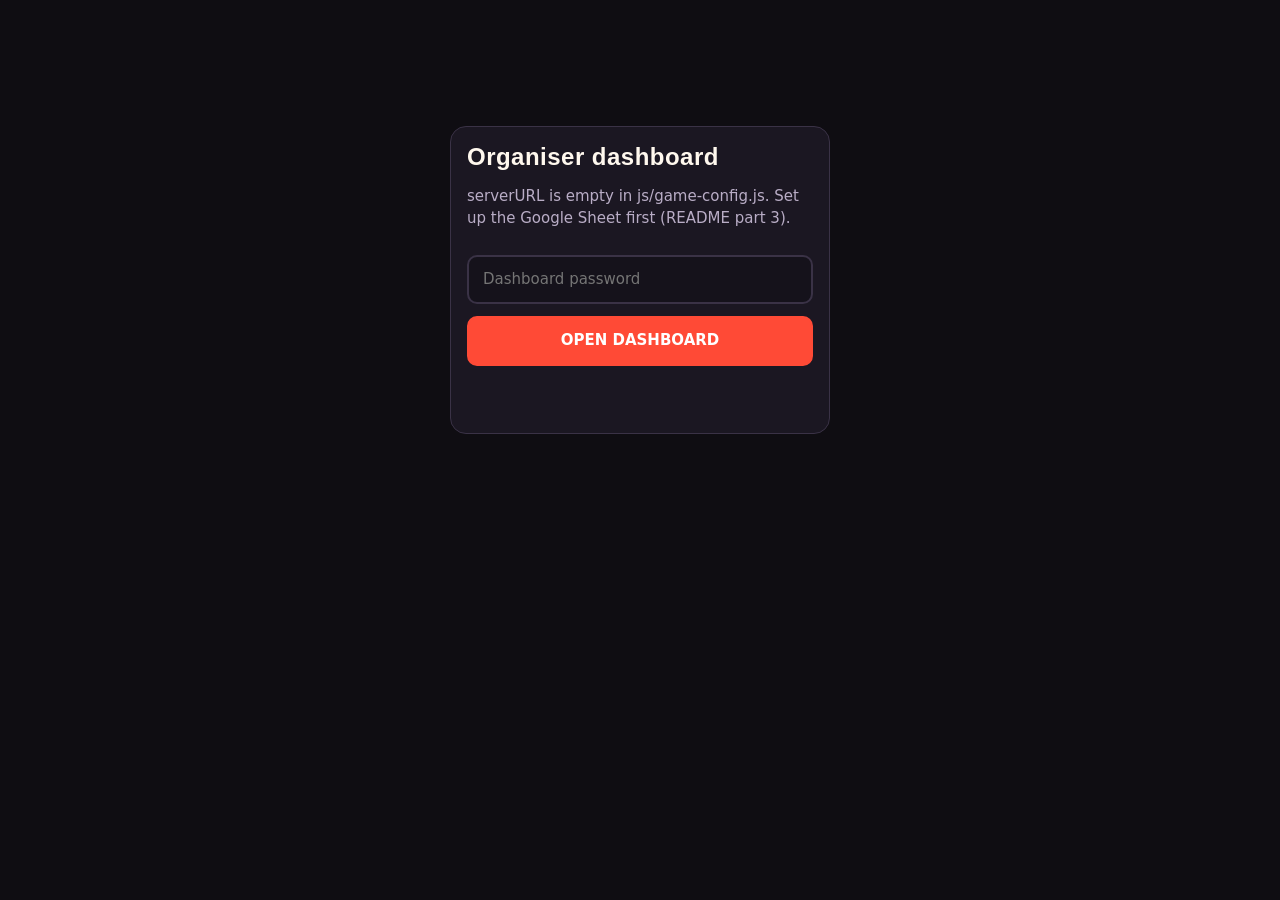
==== dashboard.html @ 699e2e3f "Add files via upload" ====
<!DOCTYPE html>
<html lang="en">
<head>
  <meta charset="utf-8">
  <meta name="viewport" content="width=device-width, initial-scale=1">
  <meta name="robots" content="noindex">
  <title>Organiser Dashboard</title>
  <style>
    /* =================================================================
       DASHBOARD.HTML — for organisers only. Shows players, times,
       activity and photos live from your Google Sheet.
       You don't need to edit this file.
       ================================================================= */
    :root {
      --bg: #0f0d12; --card: #1b1722; --card2: #221d2b; --line: #3a3246;
      --text: #fff8ee; --muted: #b9adc6; --red: #ff4a36; --gold: #ffc83a;
      --teal: #2fd6c0; --ok: #3ddc84; --warn: #ff9f43;
      --head: 'Arial Black', 'Helvetica Neue', Arial, sans-serif;
      --font: system-ui, -apple-system, 'Segoe UI', Roboto, Arial, sans-serif;
    }
    * { box-sizing: border-box; }
    [hidden] { display: none !important; }
    body { margin: 0; background: var(--bg); color: var(--text); font: 500 15px/1.45 var(--font); }
    .wrap { max-width: 1400px; margin: 0 auto; padding: 18px 16px 60px; }
    h1 { font: 900 1.5rem var(--head); margin: 0; letter-spacing: .02em; }
    h2 { font: 900 .85rem var(--head); letter-spacing: .1em; text-transform: uppercase; color: var(--gold); margin: 0 0 12px; }
    button, select, input { font: inherit; color: inherit; }
    .btn { cursor: pointer; border: 2px solid var(--line); background: var(--card2); border-radius: 10px; padding: 8px 14px; font-weight: 800; }
    .btn.primary { background: var(--red); border-color: var(--red); color: #fff; }
    .muted { color: var(--muted); }
    .card { background: var(--card); border: 1px solid var(--line); border-radius: 16px; padding: 16px; min-width: 0; }

    /* top bar */
    .top { display: flex; flex-wrap: wrap; align-items: center; gap: 12px; justify-content: space-between; margin-bottom: 16px; }
    .top .sub { color: var(--muted); font-size: .9rem; }
    .tools { display: flex; flex-wrap: wrap; gap: 8px; align-items: center; }
    .live { display: inline-flex; align-items: center; gap: 8px; font-weight: 800; font-size: .9rem; color: var(--muted); }
    .dot { width: 10px; height: 10px; border-radius: 50%; background: var(--muted); }
    .live.on .dot { background: var(--ok); box-shadow: 0 0 0 0 rgba(61, 220, 132, .6); animation: ping 2s infinite; }
    .live.err .dot { background: var(--red); }
    @keyframes ping { 0% { box-shadow: 0 0 0 0 rgba(61,220,132,.6); } 80%, 100% { box-shadow: 0 0 0 10px rgba(61,220,132,0); } }
    label.tog { display: inline-flex; gap: 6px; align-items: center; font-size: .9rem; color: var(--muted); cursor: pointer; }

    /* stat tiles */
    .stats { display: grid; grid-template-columns: repeat(4, minmax(0, 1fr)); gap: 12px; margin-bottom: 16px; }
    .stat .v { font: 900 2.1rem/1.1 var(--head); font-variant-numeric: tabular-nums; }
    .stat .k { color: var(--muted); font-size: .8rem; font-weight: 800; letter-spacing: .08em; text-transform: uppercase; }

    /* layout */
    .grid { display: grid; grid-template-columns: minmax(0, 2fr) minmax(0, 1fr); gap: 16px; margin-bottom: 16px; align-items: start; }
    .stack { display: grid; gap: 16px; min-width: 0; }

    /* tables */
    .tbl-wrap { overflow-x: auto; }
    table { width: 100%; border-collapse: collapse; font-size: .92rem; }
    th { text-align: left; font-size: .72rem; letter-spacing: .08em; text-transform: uppercase; color: var(--muted); padding: 6px 10px; border-bottom: 1px solid var(--line); white-space: nowrap; }
    td { padding: 10px; border-bottom: 1px solid #2a2433; vertical-align: middle; }
    tr:last-child td { border-bottom: 0; }
    td.num { font-variant-numeric: tabular-nums; white-space: nowrap; font-weight: 800; }
    .name { font-weight: 800; }
    .phone { color: var(--muted); font-size: .82rem; }
    .pbar { height: 6px; background: var(--line); border-radius: 99px; overflow: hidden; margin-top: 5px; min-width: 90px; }
    .pbar i { display: block; height: 100%; background: var(--teal); border-radius: 99px; }
    .tag { display: inline-block; font-size: .72rem; font-weight: 900; letter-spacing: .06em; padding: 3px 8px; border-radius: 99px; background: var(--card2); border: 1px solid var(--line); white-space: nowrap; }
    .tag.race { color: var(--teal); border-color: rgba(47,214,192,.4); }
    .tag.done { color: var(--ok); border-color: rgba(61,220,132,.4); }
    .tag.check { color: var(--warn); border-color: rgba(255,159,67,.5); }
    .tag.test { color: var(--muted); }
    .stale { color: var(--warn); font-weight: 800; }
    .medal { font-size: 1.3rem; }
    .lb tr.top td { background: rgba(255, 200, 58, .06); }

    /* activity */
    .feed { list-style: none; margin: 0; padding: 0; max-height: 640px; overflow-y: auto; }
    .feed li { display: grid; grid-template-columns: 64px minmax(0, 1fr); gap: 10px; padding: 9px 0; border-bottom: 1px solid #2a2433; font-size: .9rem; }
    .feed li:last-child { border-bottom: 0; }
    .feed .t { color: var(--muted); font-variant-numeric: tabular-nums; font-size: .82rem; padding-top: 1px; }
    .feed .w b { font-weight: 800; }
    .feed li.fin .w { color: var(--ok); }
    .feed li.photo-ev .w { color: var(--gold); }

    /* photos */
    .photos-head { display: flex; flex-wrap: wrap; gap: 10px; justify-content: space-between; align-items: center; margin-bottom: 12px; }
    .photos-head h2 { margin: 0; }
    select { background: var(--card2); border: 2px solid var(--line); border-radius: 10px; padding: 7px 10px; }
    .pics { display: grid; grid-template-columns: repeat(auto-fill, minmax(170px, 1fr)); gap: 12px; }
    .pic { background: var(--card2); border: 1px solid var(--line); border-radius: 12px; overflow: hidden; cursor: zoom-in; padding: 0; text-align: left; }
    .pic img { display: block; width: 100%; aspect-ratio: 3 / 4; object-fit: cover; background: #000; }
    .pic .cap { padding: 8px 10px; font-size: .8rem; }
    .pic .cap b { display: block; font-size: .85rem; white-space: nowrap; overflow: hidden; text-overflow: ellipsis; }
    .pic .cap span { color: var(--muted); display: block; white-space: nowrap; overflow: hidden; text-overflow: ellipsis; }
    .empty { color: var(--muted); padding: 18px 4px; text-align: center; grid-column: 1 / -1; }

    /* lightbox */
    .lightbox { position: fixed; inset: 0; background: rgba(0,0,0,.88); z-index: 50; display: flex; flex-direction: column; align-items: center; justify-content: center; padding: 16px; gap: 12px; }
    .lightbox img { max-width: 100%; max-height: calc(100vh - 140px); border-radius: 10px; }
    .lightbox .row { display: flex; gap: 10px; flex-wrap: wrap; justify-content: center; align-items: center; }
    .lightbox a { color: var(--gold); font-weight: 800; }

    /* login */
    .login { max-width: 380px; margin: 12vh auto 0; }
    .login input { width: 100%; padding: 12px 14px; border-radius: 10px; border: 2px solid var(--line); background: #15121b; margin: 10px 0 12px; }
    .login .btn { width: 100%; padding: 12px; }
    .err { color: var(--red); font-weight: 800; min-height: 1.4em; }

    @media (max-width: 1000px) { .grid { grid-template-columns: minmax(0, 1fr); } .feed { max-height: 380px; } }
    @media (max-width: 620px) {
      .stats { grid-template-columns: repeat(2, minmax(0, 1fr)); }
      .stat .v { font-size: 1.7rem; }
      .hide-sm { display: none; }
      .pics { grid-template-columns: repeat(2, minmax(0, 1fr)); }
    }
  </style>
</head>
<body>
<div class="wrap">

  <!-- password screen -->
  <div class="login card" id="login" hidden>
    <h1>Organiser dashboard</h1>
    <p class="muted" id="loginSub">Enter the dashboard password (it's set in the Google script).</p>
    <input type="password" id="pw" autocomplete="current-password" placeholder="Dashboard password">
    <button class="btn primary" id="pwBtn" type="button">OPEN DASHBOARD</button>
    <p class="err" id="pwErr"></p>
  </div>

  <!-- dashboard -->
  <div id="dash" hidden>
    <div class="top">
      <div>
        <h1 id="title">Organiser dashboard</h1>
        <div class="sub">Live from your Google Sheet · refreshes every 15 seconds</div>
      </div>
      <div class="tools">
        <span class="live" id="live"><span class="dot"></span><span id="liveTxt">Connecting…</span></span>
        <label class="tog"><input type="checkbox" id="showTest"> Show test players</label>
        <button class="btn" id="refresh" type="button">↻ Refresh</button>
        <button class="btn" id="logout" type="button">Lock</button>
      </div>
    </div>

    <div class="stats">
      <div class="card stat"><div class="k">Signed up</div><div class="v" id="sSigned">–</div></div>
      <div class="card stat"><div class="k">On the course</div><div class="v" id="sRacing">–</div></div>
      <div class="card stat"><div class="k">Finished</div><div class="v" id="sDone">–</div></div>
      <div class="card stat"><div class="k">Photos received</div><div class="v" id="sPhotos">–</div></div>
    </div>

    <div class="grid">
      <div class="stack">
        <div class="card">
          <h2>🏆 Leaderboard</h2>
          <div class="tbl-wrap"><table class="lb">
            <thead><tr><th>Place</th><th>Name</th><th>Time</th><th class="hide-sm">Finished at</th></tr></thead>
            <tbody id="lbBody"></tbody>
          </table></div>
        </div>
        <div class="card">
          <h2>Participants</h2>
          <div class="tbl-wrap"><table>
            <thead><tr><th>Name</th><th>Now at</th><th>Last update</th><th>Time</th><th class="hide-sm">Started</th><th>Status</th></tr></thead>
            <tbody id="pBody"></tbody>
          </table></div>
        </div>
      </div>
      <div class="card">
        <h2>Live activity</h2>
        <ul class="feed" id="feed"></ul>
      </div>
    </div>

    <div class="card">
      <div class="photos-head">
        <h2>📸 Photos (newest first)</h2>
        <select id="picFilter"><option value="">Everyone</option></select>
      </div>
      <div class="pics" id="pics"></div>
    </div>
  </div>
</div>

<div class="lightbox" id="lightbox" hidden>
  <img id="lbImg" alt="">
  <div class="row"><span id="lbCap"></span><a id="lbLink" href="#" target="_blank" rel="noopener">Open in Google Drive ↗</a><button class="btn" id="lbClose" type="button">Close ✕</button></div>
</div>

<script src="js/game-config.js"></script>
<script>
(function () {
  'use strict';
  var C = (typeof GAME_CONFIG !== 'undefined') ? GAME_CONFIG : {};
  var STEPS = C.steps || [];
  var KEY_STORE = 'krr_dash_key', TEST_STORE = 'krr_dash_test';
  var key = '', data = null, offset = 0, timer = null, tickTimer = null;

  function $(id) { return document.getElementById(id); }
  function esc(s) { return String(s == null ? '' : s).replace(/[&<>"']/g, function (c) { return { '&': '&amp;', '<': '&lt;', '>': '&gt;', '"': '&quot;', "'": '&#39;' }[c]; }); }
  function store(k, v) { try { if (v === undefined) return localStorage.getItem(k); if (v === null) localStorage.removeItem(k); else localStorage.setItem(k, v); } catch (e) { return null; } }
  function pad(n) { return String(n).padStart(2, '0'); }
  function dur(ms) { var t = Math.max(0, Math.floor(ms / 1000)), h = Math.floor(t / 3600), m = Math.floor(t % 3600 / 60), s = t % 60; return (h ? h + ':' + pad(m) : m) + ':' + pad(s); }
  function clock(ms) { if (!ms) return '–'; var d = new Date(ms), h = d.getHours(); return (h % 12 || 12) + ':' + pad(d.getMinutes()) + ':' + pad(d.getSeconds()) + ' ' + (h >= 12 ? 'PM' : 'AM'); }
  function ago(ms) { var s = Math.max(0, Math.round((now() - ms) / 1000)); if (s < 60) return s + 's ago'; if (s < 3600) return Math.floor(s / 60) + ' min ago'; return Math.floor(s / 3600) + ' h ' + Math.floor(s % 3600 / 60) + ' min ago'; }
  function now() { return Date.now() + offset; }
  function ordinal(n) { var s = (n % 100 >= 11 && n % 100 <= 13) ? 'th' : ({ 1: 'st', 2: 'nd', 3: 'rd' }[n % 10] || 'th'); return n + s; }
  function stepTitle(id) { for (var i = 0; i < STEPS.length; i++) if (STEPS[i].id === id) return STEPS[i].title || id; return id; }
  function thumb(id, w) { return 'https://drive.google.com/thumbnail?id=' + encodeURIComponent(id) + '&sz=w' + (w || 500); }
  function isTest(p) { return p.id.indexOf('TEST-') === 0; }
  function showTest() { return $('showTest').checked; }

  document.title = 'Dashboard — ' + (C.eventName || 'Hunt');
  $('title').textContent = (C.eventName || 'Hunt') + ' — organiser dashboard';

  /* ---------- password ---------- */
  function showLogin(msg) {
    $('dash').hidden = true; $('login').hidden = false;
    $('pwErr').textContent = msg || '';
    if (!C.serverURL) {
      $('loginSub').textContent = 'serverURL is empty in js/game-config.js. Set up the Google Sheet first (README part 3).';
      $('pw').disabled = true; $('pwBtn').disabled = true;
    }
    $('pw').focus();
  }
  $('pwBtn').addEventListener('click', function () {
    key = $('pw').value.trim(); if (!key) return;
    $('pwBtn').disabled = true; $('pwErr').textContent = '';
    load().then(function () { store(KEY_STORE, key); start(); }, function (e) {
      $('pwErr').textContent = e.message === 'key' ? 'Wrong password.' : 'Couldn\'t reach the Google Sheet. Check serverURL and your internet.';
    }).then(function () { $('pwBtn').disabled = false; });
  });
  $('pw').addEventListener('keydown', function (e) { if (e.key === 'Enter') $('pwBtn').click(); });
  $('logout').addEventListener('click', function () { store(KEY_STORE, null); clearInterval(timer); clearInterval(tickTimer); key = ''; $('pw').value = ''; showLogin(); });

  /* ---------- loading data ---------- */
  function load() {
    var url = C.serverURL + (C.serverURL.indexOf('?') < 0 ? '?' : '&') + 'action=dashboard&key=' + encodeURIComponent(key) + '&t=' + Date.now();
    return fetch(url, { redirect: 'follow' }).then(function (r) { return r.json(); }).then(function (j) {
      if (!j.ok) throw new Error(j.error || 'server');
      offset = j.serverNow - Date.now();
      data = j;
      return j;
    });
  }
  function refresh() {
    return load().then(function () {
      setLive('on', 'Live · updated ' + clock(now()));
      render();
    }, function (e) {
      if (e.message === 'key') { store(KEY_STORE, null); showLogin('The password changed. Enter it again.'); clearInterval(timer); return; }
      setLive('err', 'Connection problem · retrying');
    });
  }
  function setLive(cls, txt) { $('live').className = 'live ' + cls; $('liveTxt').textContent = txt; }
  function start() {
    $('login').hidden = true; $('dash').hidden = false;
    render();
    clearInterval(timer); timer = setInterval(refresh, 15000);
    clearInterval(tickTimer); tickTimer = setInterval(tick, 1000);
    setLive('on', 'Live · updated ' + clock(now()));
  }
  $('refresh').addEventListener('click', refresh);
  $('showTest').checked = store(TEST_STORE) === '1';
  $('showTest').addEventListener('change', function () { store(TEST_STORE, showTest() ? '1' : '0'); render(); });

  /* ---------- drawing ---------- */
  function visiblePlayers() { return (data.players || []).filter(function (p) { return showTest() || !isTest(p); }); }

  function render() {
    if (!data) return;
    var ps = visiblePlayers();
    var ids = {}; ps.forEach(function (p) { ids[p.id] = true; });
    var photos = (data.photos || []).filter(function (x) { return ids[x.id]; });
    var done = ps.filter(function (p) { return p.finishMs; });
    $('sSigned').textContent = ps.length;
    $('sRacing').textContent = ps.length - done.length;
    $('sDone').textContent = done.length;
    $('sPhotos').textContent = photos.length;

    // leaderboard: placed players by place, then unplaced finishers by time
    var lb = done.slice().sort(function (a, b) {
      if (a.place && b.place) return a.place - b.place;
      if (a.place) return -1; if (b.place) return 1;
      return (a.finishMs - a.startMs) - (b.finishMs - b.startMs);
    });
    $('lbBody').innerHTML = lb.length ? lb.map(function (p) {
      var medal = { 1: '🥇', 2: '🥈', 3: '🥉' }[p.place];
      return '<tr class="' + (p.place && p.place <= 3 ? 'top' : '') + '"><td class="num">' + (medal ? '<span class="medal">' + medal + '</span> ' : '') + (p.place ? ordinal(p.place) : '<span class="tag check">CHECK</span>') + '</td>' +
        '<td><div class="name">' + esc(p.name) + '</div><div class="phone">' + esc(p.phone) + '</div></td>' +
        '<td class="num">' + dur(p.finishMs - p.startMs) + '</td><td class="num hide-sm">' + clock(p.finishMs) + '</td></tr>';
    }).join('') : '<tr><td colspan="4" class="empty">Nobody has finished yet.</td></tr>';

    // participants: still racing first (furthest along on top), then finished
    var list = ps.slice().sort(function (a, b) {
      if (!!a.finishMs !== !!b.finishMs) return a.finishMs ? 1 : -1;
      if (!a.finishMs) return (b.stepsDone - a.stepsDone) || (a.startMs - b.startMs);
      return a.finishMs - b.finishMs;
    });
    var total = STEPS.length || 1;
    $('pBody').innerHTML = list.length ? list.map(function (p) {
      var at = p.finishMs ? 'Finished' : (STEPS[p.stepsDone] ? (STEPS[p.stepsDone].title || STEPS[p.stepsDone].id) : '–');
      var pct = p.finishMs ? 100 : Math.round(Math.min(p.stepsDone, total) * 100 / total);
      var status = isTest(p) ? '<span class="tag test">TEST</span>'
        : p.finishMs ? (p.place ? '<span class="tag done">' + ({ 1: '🥇 ', 2: '🥈 ', 3: '🥉 ' }[p.place] || '') + 'FINISHED ' + ordinal(p.place) + '</span>' : '<span class="tag check">CHECK</span>')
        : '<span class="tag race">RACING</span>';
      return '<tr data-id="' + esc(p.id) + '"><td><div class="name">' + esc(p.name) + '</div><div class="phone">' + esc(p.phone) + '</div></td>' +
        '<td>' + esc(at) + (p.finishMs ? '' : ' <span class="muted">(' + Math.min(p.stepsDone + 1, total) + '/' + total + ')</span>') +
          '<div class="pbar"><i style="width:' + pct + '%"></i></div></td>' +
        '<td class="num ' + (!p.finishMs && p.lastMs && now() - p.lastMs > 15 * 60000 ? 'stale' : '') + '" data-ago="' + (p.finishMs ? '' : (p.lastMs || '')) + '">' + (p.finishMs ? '–' : (p.lastMs ? ago(p.lastMs) : '–')) + '</td>' +
        '<td class="num" data-start="' + (p.finishMs ? '' : p.startMs) + '">' + (p.startMs ? dur((p.finishMs || now()) - p.startMs) : '–') + '</td>' +
        '<td class="num hide-sm">' + clock(p.startMs) + '</td><td>' + status + '</td></tr>';
    }).join('') : '<tr><td colspan="6" class="empty">No sign-ups yet.</td></tr>';

    // activity feed (step ids turned into page titles)
    var feed = (data.log || []).filter(function (e) { return ids[e.id]; }).slice(0, 120);
    $('feed').innerHTML = feed.length ? feed.map(function (e) {
      var what = e.what.replace(/^Finished page: (.+)$/, function (m, id) { return 'Finished ' + stepTitle(id); });
      var cls = /^FINISHED/.test(e.what) ? 'fin' : (/^Photo:/.test(e.what) ? 'photo-ev' : '');
      return '<li class="' + cls + '"><span class="t">' + clock(e.ms).replace(/:\d\d (AM|PM)$/, ' $1') + '</span><span class="w"><b>' + esc(e.name) + '</b> — ' + esc(what) + '</span></li>';
    }).join('') : '<li class="empty" style="display:block">Nothing yet. Activity appears here as players move.</li>';

    // photo filter + grid
    var sel = $('picFilter'), cur = sel.value;
    sel.innerHTML = '<option value="">Everyone (' + photos.length + ')</option>' + ps.map(function (p) {
      var n = photos.filter(function (x) { return x.id === p.id; }).length;
      return '<option value="' + esc(p.id) + '"' + (p.id === cur ? ' selected' : '') + '>' + esc(p.name) + ' (' + n + ')</option>';
    }).join('');
    var shown = photos.filter(function (x) { return !sel.value || x.id === sel.value; });
    $('pics').innerHTML = shown.length ? shown.map(function (x, i) {
      return '<button class="pic" type="button" data-i="' + photos.indexOf(x) + '"><img loading="lazy" src="' + thumb(x.fileId) + '" alt="' + esc(x.label) + '">' +
        '<div class="cap"><b>' + esc(x.name) + '</b><span>' + esc(x.label) + '</span><span>' + clock(x.ms) + '</span></div></button>';
    }).join('') : '<div class="empty">No photos yet. They appear when players press Save or Share.</div>';
    Array.prototype.forEach.call(document.querySelectorAll('#pics .pic'), function (b) {
      b.addEventListener('click', function () { openPic(photos[+b.getAttribute('data-i')]); });
    });
  }
  $('picFilter').addEventListener('change', render);

  // live clocks between refreshes
  function tick() {
    Array.prototype.forEach.call(document.querySelectorAll('[data-start]'), function (td) {
      var s = +td.getAttribute('data-start'); if (s) td.textContent = dur(now() - s);
    });
    Array.prototype.forEach.call(document.querySelectorAll('[data-ago]'), function (td) {
      var s = +td.getAttribute('data-ago'); if (!s) return;
      td.textContent = ago(s); td.classList.toggle('stale', now() - s > 15 * 60000);
    });
  }

  /* ---------- photo viewer ---------- */
  function openPic(x) {
    $('lbImg').src = thumb(x.fileId, 1600); $('lbImg').alt = x.label;
    $('lbCap').textContent = x.name + ' · ' + x.label + ' · ' + clock(x.ms);
    $('lbLink').href = x.url;
    $('lightbox').hidden = false;
  }
  function closePic() { $('lightbox').hidden = true; $('lbImg').src = ''; }
  $('lbClose').addEventListener('click', closePic);
  $('lightbox').addEventListener('click', function (e) { if (e.target.id === 'lightbox') closePic(); });
  document.addEventListener('keydown', function (e) { if (e.key === 'Escape') closePic(); });

  /* ---------- go ---------- */
  key = store(KEY_STORE) || '';
  if (key && C.serverURL) {
    setLive('', 'Connecting…');
    load().then(start, function () { showLogin(); });
  } else showLogin();
})();
</script>
</body>
</html>
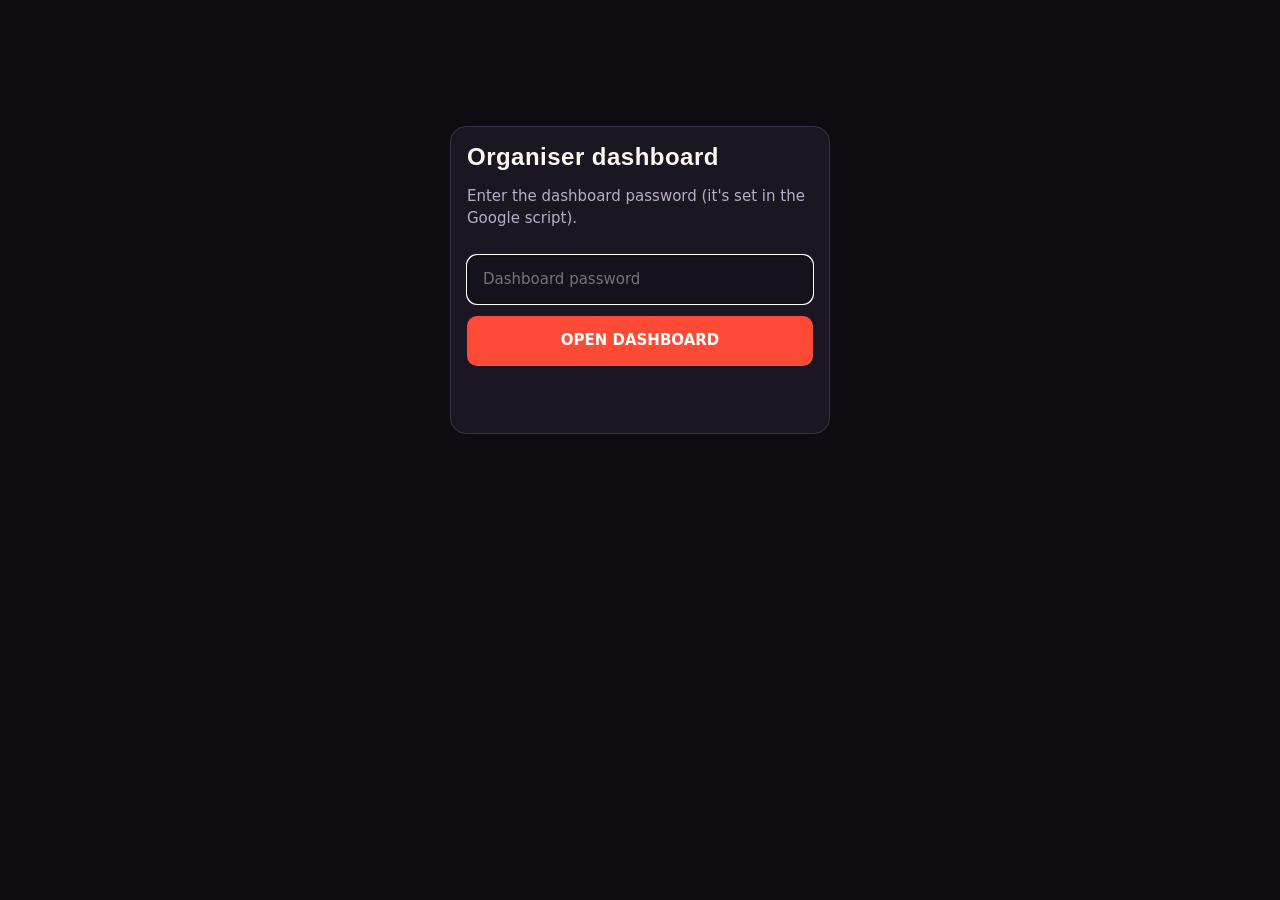
==== commit 253a1a10: "Add files via upload" ====
--- a/dashboard.html
+++ b/dashboard.html
@@ -89,6 +89,7 @@
     .pic .cap { padding: 8px 10px; font-size: .8rem; }
     .pic .cap b { display: block; font-size: .85rem; white-space: nowrap; overflow: hidden; text-overflow: ellipsis; }
     .pic .cap span { color: var(--muted); display: block; white-space: nowrap; overflow: hidden; text-overflow: ellipsis; }
+    .test-note { margin: -4px 0 14px; padding: 10px 14px; border: 1px dashed var(--line); border-radius: 12px; color: var(--muted); font-size: .9rem; }
     .empty { color: var(--muted); padding: 18px 4px; text-align: center; grid-column: 1 / -1; }
 
     /* lightbox */
@@ -138,6 +139,8 @@
         <button class="btn" id="logout" type="button">Lock</button>
       </div>
     </div>
+
+    <p class="test-note" id="testNote" hidden></p>
 
     <div class="stats">
       <div class="card stat"><div class="k">Signed up</div><div class="v" id="sSigned">–</div></div>
@@ -257,7 +260,12 @@
     clearInterval(tickTimer); tickTimer = setInterval(tick, 1000);
     setLive('on', 'Live · updated ' + clock(now()));
   }
-  $('refresh').addEventListener('click', refresh);
+  $('refresh').addEventListener('click', function () {
+    var b = $('refresh');
+    if (b.disabled) return;
+    b.disabled = true; b.textContent = 'Refreshing…';
+    refresh().then(function () { b.disabled = false; b.textContent = '↻ Refresh'; });
+  });
   $('showTest').checked = store(TEST_STORE) === '1';
   $('showTest').addEventListener('change', function () { store(TEST_STORE, showTest() ? '1' : '0'); render(); });
 
@@ -269,6 +277,11 @@
     var ps = visiblePlayers();
     var ids = {}; ps.forEach(function (p) { ids[p.id] = true; });
     var photos = (data.photos || []).filter(function (x) { return ids[x.id]; });
+    var hiddenPlayers = (data.players || []).length - ps.length;
+    var hiddenPhotos = (data.photos || []).length - photos.length;
+    $('testNote').hidden = !(hiddenPlayers || hiddenPhotos);
+    $('testNote').textContent = hiddenPlayers + ' test player' + (hiddenPlayers === 1 ? '' : 's') + ' and ' + hiddenPhotos +
+      ' test photo' + (hiddenPhotos === 1 ? '' : 's') + ' are hidden (sign-ups made with ?debug=true). Tick “Show test players” to see them.';
     var done = ps.filter(function (p) { return p.finishMs; });
     $('sSigned').textContent = ps.length;
     $('sRacing').textContent = ps.length - done.length;
